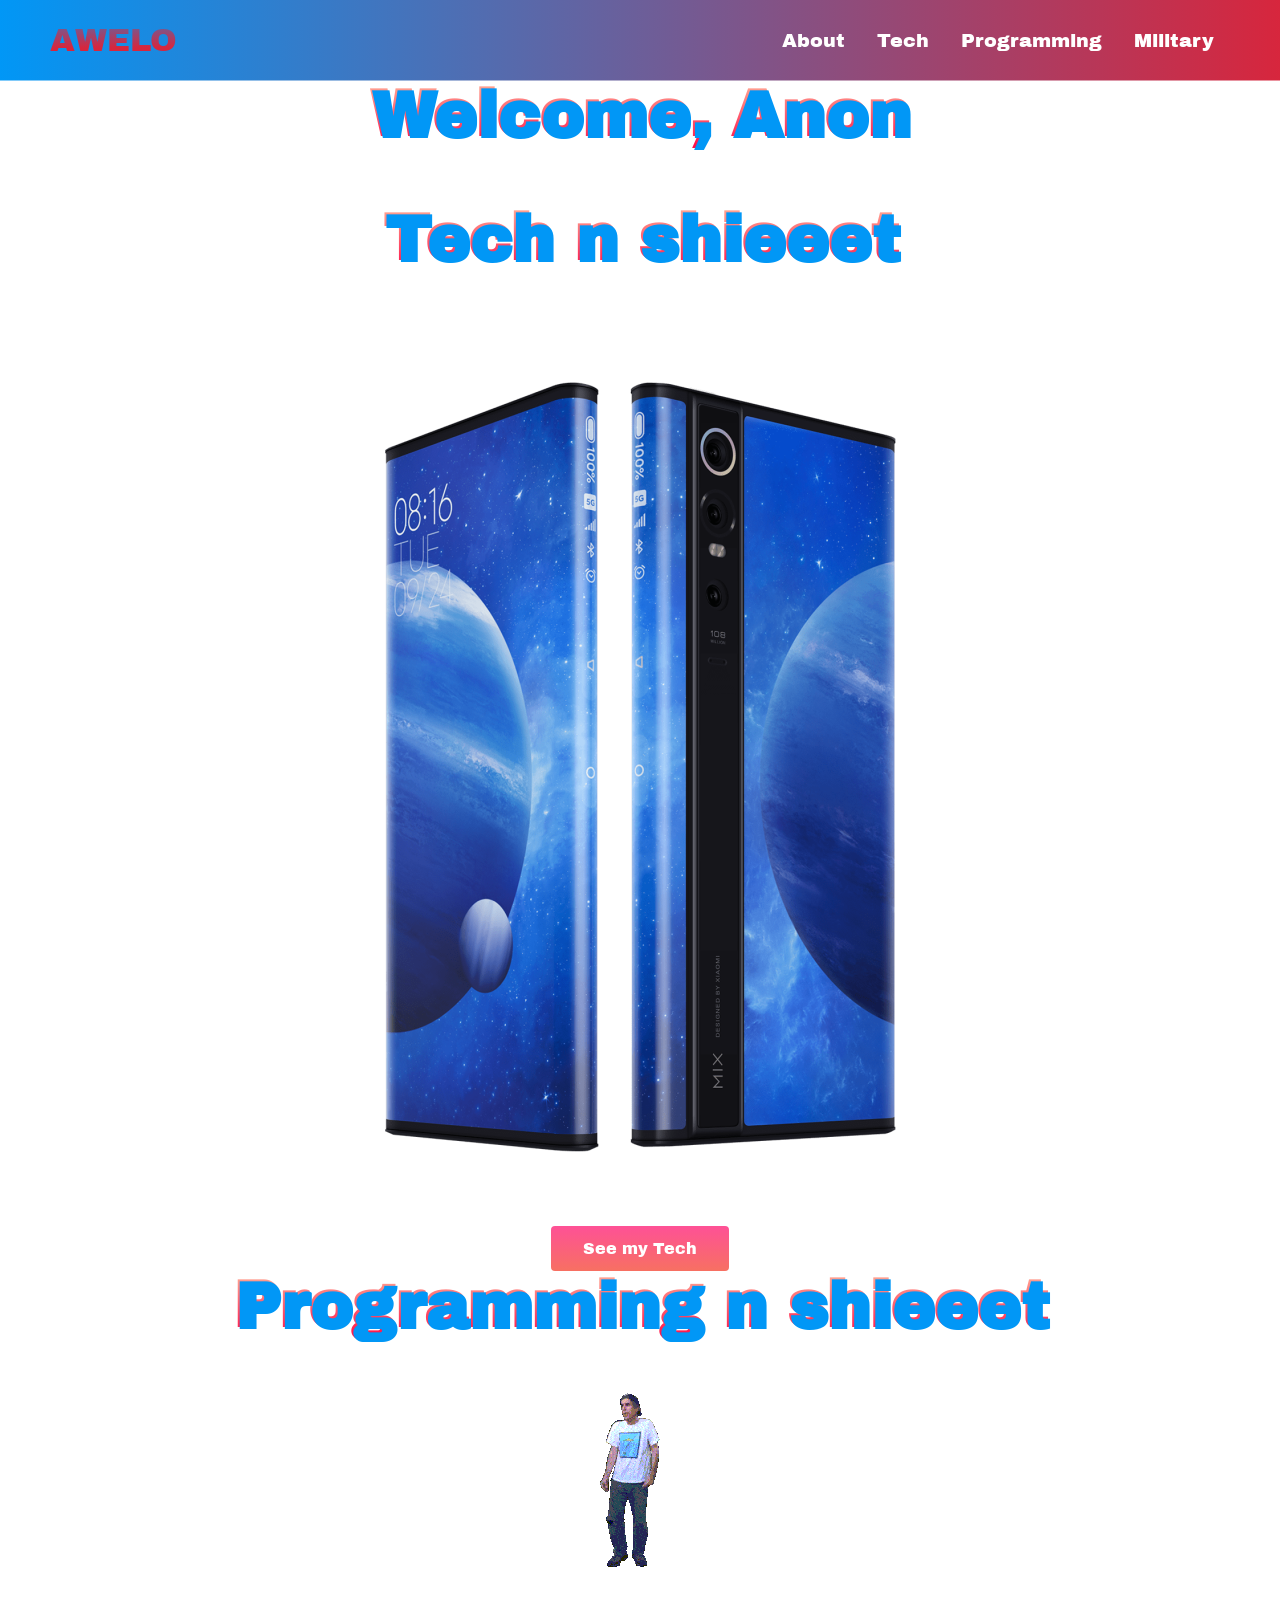
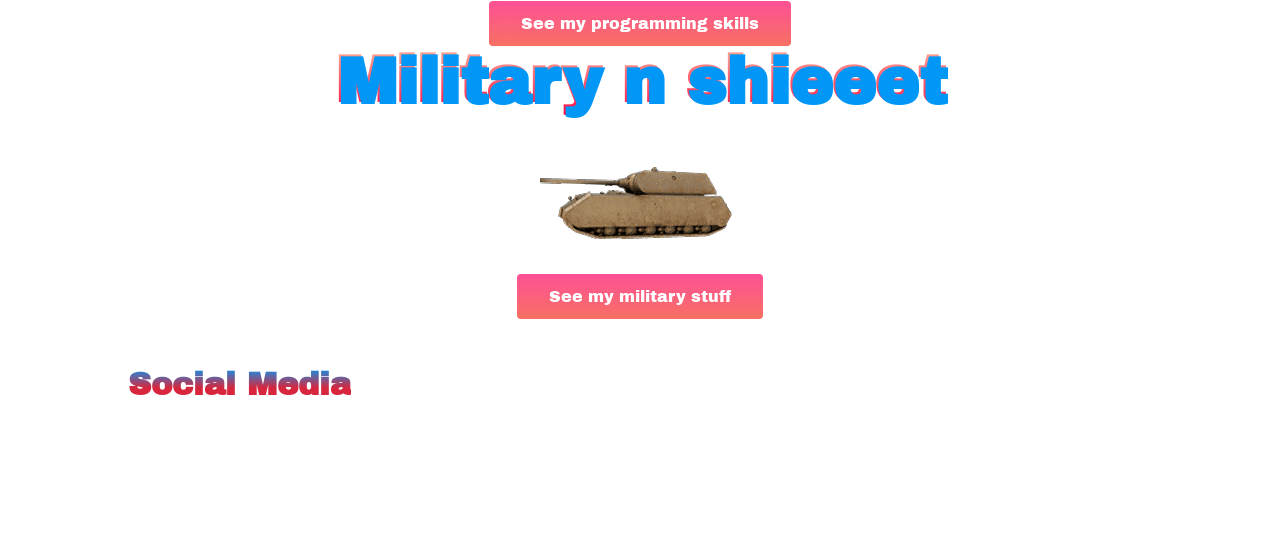
==== index.html @ 7dff38d9 "Add files via upload" ====
<!DOCTYPE html>
<html lang="en">
<head>
    <meta charset="UTF-8">
    <meta name="viewport" content="width=device-width, initial-scale=1.0">
    <title>AweloDev</title>
    <link rel="stylesheet" href="index.css">
    <link rel="preconnect" href="https://fonts.googleapis.com">
<link rel="preconnect" href="https://fonts.gstatic.com" crossorigin>
<link href="https://fonts.googleapis.com/css2?family=Archivo+Black&display=swap" rel="stylesheet">
</head>
<body>
        <!-- Barra de Navegación -->
    <nav class="navbar">
        <div class="navbar_container">
                <!-- Logo -->
            <a href="/" id="navbar__logo">AWELO</a>
            <div class="navbar__toggle" id="mobile-menu">
                <span class="bar"></span>
                <span class="bar"></span>
                <span class="bar"></span>
                
            </div>
            <!-- Secciones -->
            <ul class="navbar_menu">
                <li class="navbar_item">
                    <a href="/" class="navbar_links"> About </a>
                </li>
                <li class="navbar_item">
                    <a href="/tech.html" class="navbar_links"> Tech </a>
                </li>
                <li class="navbar_item">
                    <a href="/programming.html" class="navbar_links"> Programming </a>
                </li>
                <li class="navbar_item">
                    <a href="/military.html" class="navbar_links"> Military</a>
                </li>
            </ul>
        </div>
    </nav>

        <!-- Sección Heroes-->
    <div class="main">
        <div class="main__container">
            <div class="main__content">
                <h1>Welcome, Anon</h1>
                <p>Im AweloDev, an 16 year old aspiring developer and tech enthusiast, i enjoy doing both as hobbies</p>

                <p>This website is meant to document some of my hobbies I have, along with using it for vlogging certain events I find interesting.</p>

                <p>Either way, thanks for visiting this website, and have fun! ( ˶°ㅁ°) !!</p>

                <h1>Tech n shieeet</h1>

                <p>Tech is one of my biggest passion if not the biggest one i have, it started since childhood and i never was the same, tech is best thing in the world</p>

                <img class="main__image--container" src="images/Alpha.webp" alt="mi mix">

                <button class="main__btn"><a href="/tech.html">See my Tech</a>
                </button>
                
                <h1>Programming n shieeet</h1>
                
                <p>Programming "the art of making things YOUR OWN", theres nothing much to say, Im best Programmer on earth,im just better like that</p>

                <img class="main__image--container" src="images/terry davis.gif" alt="">

                <button class="main__btn"><a href="/programming.html">See my programming skills</a>
                </button>                

                <h1>Military n shieeet</h1>

                <p>Its a fascinating topic, im more of a tank guy than a infantry guy, !HAIL BIG YAHU!</p>

                <img class="main__image--container" src="images/maus-tank.gif" alt="">

                <button class="main__btn"><a href="/military.html">See my military stuff</a>
                </button>

            </div>
        </div>

        <div class="footer-container">
            <div class="footer">
                <div class="footer-heading-footer-1">
                    <h2>Social Media</h2>
                    <a href="https://www.instagram.com" class="links">Instagram</a>
                    <a href="https://www.youtube.com" class="links">Youtube</a>
                    <a href="https://www.facebook.com" class="links">Facebook</a>
                    <a href="https://www.x.com" class="links">X</a>
                </div>

                <div class="copyright">
                    <p class="copyright-text">
                        &copy; 2026 Awelo LLC all rights reserved 
                    </p>
                </div>
            </div>
        </div>
    <script src="app.js"></script>
</body>
</html>
---- index.css ----
* {
    box-sizing: border-box;
    margin: 0;
    padding: 0;
    font-family: 'Archivo Black', sans-serif;
}

.navbar {
    background: #02182b;
    height: 80px;
    display: flex;
    justify-content: center;
    align-items: center;
    font-size: 1.2rem;
    position: sticky;
    top: 0;
    z-index: 999;
}

.navbar_container {
    display: flex;
    justify-content: space-between;
    height: 80px;
    z-index: 1;
    width: 100%;
    max-width: 1300px;
    margin: 0 auto;
    padding: 0 50px;
}

#navbar__logo {
    background-color: #D7263D;
    background-image: linear-gradient(to top, #d7263d 40%, #0197f6
    100%);
    background-size: 100%;
    -webkit-background-clip: text;
    -moz-background-clip: text;
    -webkit-text-fill-color: transparent;
    -moz-text-fill-color: transparent;
    display: flex;
    align-items: center;
    cursor: pointer;
    text-decoration: none;
    font-size: 2rem;
}

#navbar__logo::after{
    content: '';
    position: absolute;
    height: 100%;
    width: 100%;
    background-image: linear-gradient(to right,#0197f6, #d7263d);
    top: 50%;
    left: 50%;
    translate: -50% -50%;
    z-index: -1;
    padding: 0.5px;
}

.fa-gem {
    margin-right: 0.5rem;
}

.navbar_menu {
    display: flex;
    align-items: center;
    list-style: none;
    text-align: center;
}

.navbar_item {
    height: 80px;
}

.navbar_links {
    color: #fff;
    display: flex;
    align-items: center;
    justify-content: center;
    text-decoration: none;
    padding: 0 1rem;
    height: 100%;
}

.navbar_btn {
    display: flex;
    justify-content: center;
    align-items: center;
    padding: 0 1rem;
    width: 100%;
}

.button {
    display: flex;
    justify-content: center;
    align-items: center;
    text-decoration: none;
    padding: 10px 20px;
    height: 100%;
    width: 100%;
    border: none;
    outline: none;
    border-radius: 4px;
    background: #0197f6;
    color: #fff;
}

.button:hover {
    background: #4837ff;
    transition: all 0.3s ease;
}

.navbar_links:hover {
    color: #0197f6;
    transition: all 0.3s ease;
}

@media screen and (max-width: 960px) {
    .navbar_container {
        display: flex;
        justify-content: space-between;
        height: 80px;
        z-index: 1;
        width: 100%; 
        max-width: 1300px;
        padding: 0;
    }

    .navbar_menu {
        display: grid;
        grid-template-columns: auto;
        margin: 0;
        width: 100%;
        position: absolute;
        top: -1000px;
        opacity: 1; 
        transition: all 0.5s ease;
        height: 50vh;
        z-index: -1;
        background: #131313;
    }

    .navbar_menu.active {
        background: #131313;
        top: 100%;
        opacity: 1;
        transition: all 0.5s ease;
        z-index: 99;
        height: 50vh;
        font-size: 1.6rem;
    }

    #navbar__logo {
        padding-left: 25px;
    }

    .navbar__toggle .bar{
        width: 25px;
        height: 3px;
        margin :5px auto;
        transition: all 0.3s ease-in-out;
        background: #fff;
    }

    .navbar_item{
        width: 100%;
    }

    .navbar__links {
        text-align: center;
        padding: 2rem;
        width: 100%;
        display: table;
    }

    #mobile-menu {
        position: absolute;
        top: 20%;
        right: 5%;
        transform: translate(5%, 20%);
    }

    .navbar_btn{
        padding-bottom: 2rem;
    }

    .button {
        display: flex;
        justify-content: center;
        align-items: center;
        width: 80%;
        height: 80px;
        margin: 0;
    }

    .navbar__toggle .bar {
        display: block;
        cursor: pointer;
    }

    #mobile-menu.is-active .bar:nth-child(2) {
        opacity: 0;
    }

    #mobile-menu.is-active .bar:nth-child(1) {
        transform: translateY(8px) rotate(45deg);
    }

    #mobile-menu.is-active .bar:nth-child(3) {
        transform: translateY(-8px) rotate(-45deg);
    }
}

h1 {
    text-shadow: 2px 2px #0197f6;
    text-decoration: none;
    position: relative;
    color: #d7263d;
    justify-content: center;
    align-items: center;
}

body {
    background-image: url(images/red2.gif);
    background-size: cover;
    background-repeat: no-repeat;
    background-attachment: fixed;
    display: flex;               /* Nuevo */
    flex-direction: column;      /* Nuevo */
    min-height: 100vh;           /* Nuevo */
}

p {
    color: #fff;
}

.main {
    flex: 1 0 auto;
}

.main__content h1 {
    font-size: 4rem;
    background-color: #ff8177;
    background-image: linear-gradient(to top, #ff0844 0%, #ffb199 100%);
    background-size: 100%;
    -webkit-background-clip: text;
    -moz-background-clip: text;
    -webkit-text-fill-color: transparent;
    -moz-text-fill-color: transparent;
    
}

.main__content {
    text-align: center;
}

.main__container {
    display: grid;
    grid-template-columns: 1fr;
    align-items: center;
    justify-content: center;
    margin: 0 auto;
    z-index: 1;
    width: 100%;
    max-width: 1300px;
    padding: 0 50px;
}

.main__image--container {
    display: block;
    height: auto;
    margin: 2rem auto;
    width: auto;  
}


.main__btn {
    font-size: 1rem;
    background-image: linear-gradient(to top, #f77062 0%, #fe5196 100%);
    padding: 14px 32px;
    border: none;
    border-radius: 4px;
    color: #fff;
    margin-top: 2rem;
    cursor: pointer;
    position: relative;
    transition: all 0.35s;
    outline: none;
    margin-left: 5rem;
    margin-left: auto;
    margin-right: auto;
    display: block;
    width: fit-content;
}

.main__btn a {
    position: relative;
    z-index: 2;
    color: #fff;
    text-decoration: none;
}

.main__btn:after {
    position: absolute;
    content: '';
    top: 0;
    left: 0;
    width: 0;
    height: 100%;
    background: #4837ff;
    transition: all 0.35s;
    border-radius: 4px;
}

.main__btn:hover {
    color: #fff;
}

.main__btn:hover:after {
    width: 100%;
}

/* ===== IMÁGENES RESPONSIVAS ===== */
img {
    max-width: 100%;
    height: auto;
}

/* ===== MEDIA QUERIES MEJORADOS ===== */
@media screen and (max-width: 768px) {
    .main__container {
        display: grid;
        grid-template-columns: auto;
        align-items: center;
        justify-self: center;
        width: 100%;
        margin: 0 auto;
    }

    .main__content {
        text-align: center;
        margin-bottom: 4rem;
        padding: 0 20px; /* Espacio a los costados */
    }

    .main__content h1 {
        font-size: 2.5rem;
        margin-top: 2rem;
    }

    .main__content h2 {
        font-size: 3rem;
    }

    .main__content p {
        margin-top: 1rem;
        font-size: 1rem;      /* Antes 0.8rem */
        line-height: 1.6;      /* Más aire entre líneas */
        padding: 0 10px;       /* Pequeño margen interno */
    }
}

@media screen and (max-width: 480px) {
    .main__content h1 {
        font-size: 1.8rem;     /* Antes 2rem */
        margin-top: 3rem;
    }

    .main__content h2 {
        font-size: 2rem;
    }

    .main__content p {
        margin-top: 2rem;
        font-size: 1rem;
        line-height: 1.5;
    }
    
    .main__btn {
        padding: 12px 36px;
        margin: 2.5rem 0;
    }
}

/* ===== LISTA DE LENGUAJES (programming.html) ===== */
.languages__list {
    list-style: none;
    padding: 0;
    text-align: center;
}

.languages__items {
    color: #fff;
    font-size: 1.2rem;
    margin: 0.5rem 0;
}

h2 {
    background-color: #D7263D;
    background-image: linear-gradient(to top, #d7263d 40%, #0197f6
    100%);
    background-size: 100%;
    -webkit-background-clip: text;
    -moz-background-clip: text;
    -webkit-text-fill-color: transparent;
    -moz-text-fill-color: transparent;
    display: flex;
    align-items: center;
    cursor: pointer;
    text-decoration: none;
    font-size: 2rem;    
}

.footer-heading-footer-1 {
    display: flex;
    flex-direction: column;
    margin: 1rem 0;
    text-align: left;
}

.links {
    text-decoration: none;
    color: #fff;
    margin: 0.2rem 0;
}

.footer {
    color: #fff;
    display: flex;
    justify-content: space-between;  
    align-items: center;
    flex-wrap: wrap;
    margin: 0 auto;
    width: 80%;
    padding: 2rem 0;
}

.copyright {
    color: #fff;
    display: flex;
    justify-content: flex-end;        
    flex-wrap: wrap;
    margin: 0;
    width: auto;                      
}

.copyright-text {
    margin: 0;
    text-align: right;                
}

.footer-container {
    margin-top: auto;
}

@media screen and (max-width: 768px) {
    .footer {
        flex-direction: column;
        align-items: center;
        text-align: center;
        width: 100%;
        padding: 1rem 0;
    }

    .footer-heading-footer-1 {
        align-items: center;
        text-align: center;
        margin: 1rem 0;
    }

    .copyright {
        justify-content: center;
        margin-top: 1rem;
    }

    .copyright-text {
        text-align: center;
    }
}

h2 {
    background-color: #D7263D;
    background-image: linear-gradient(to top, #d7263d 40%, #0197f6
    100%);
    background-size: 100%;
    -webkit-background-clip: text;
    -moz-background-clip: text;
    -webkit-text-fill-color: transparent;
    -moz-text-fill-color: transparent;
    display: flex;
    align-items: center;
    flex-direction: column;
    cursor: pointer;
    text-decoration: none;
    font-size: 2rem;          
}

h3 {
    background-color: #D7263D;
    background-image: linear-gradient(to top, #d7263d 40%, #0197f6
    100%);
    background-size: 100%;
    -webkit-background-clip: text;
    -moz-background-clip: text;
    -webkit-text-fill-color: transparent;
    -moz-text-fill-color: transparent;
    display: flex;
    align-items: center;
    flex-direction: column;
    cursor: pointer;
    text-decoration: none;
    font-size: 2rem;        
}

.languages__items{
    color: #fff;
}
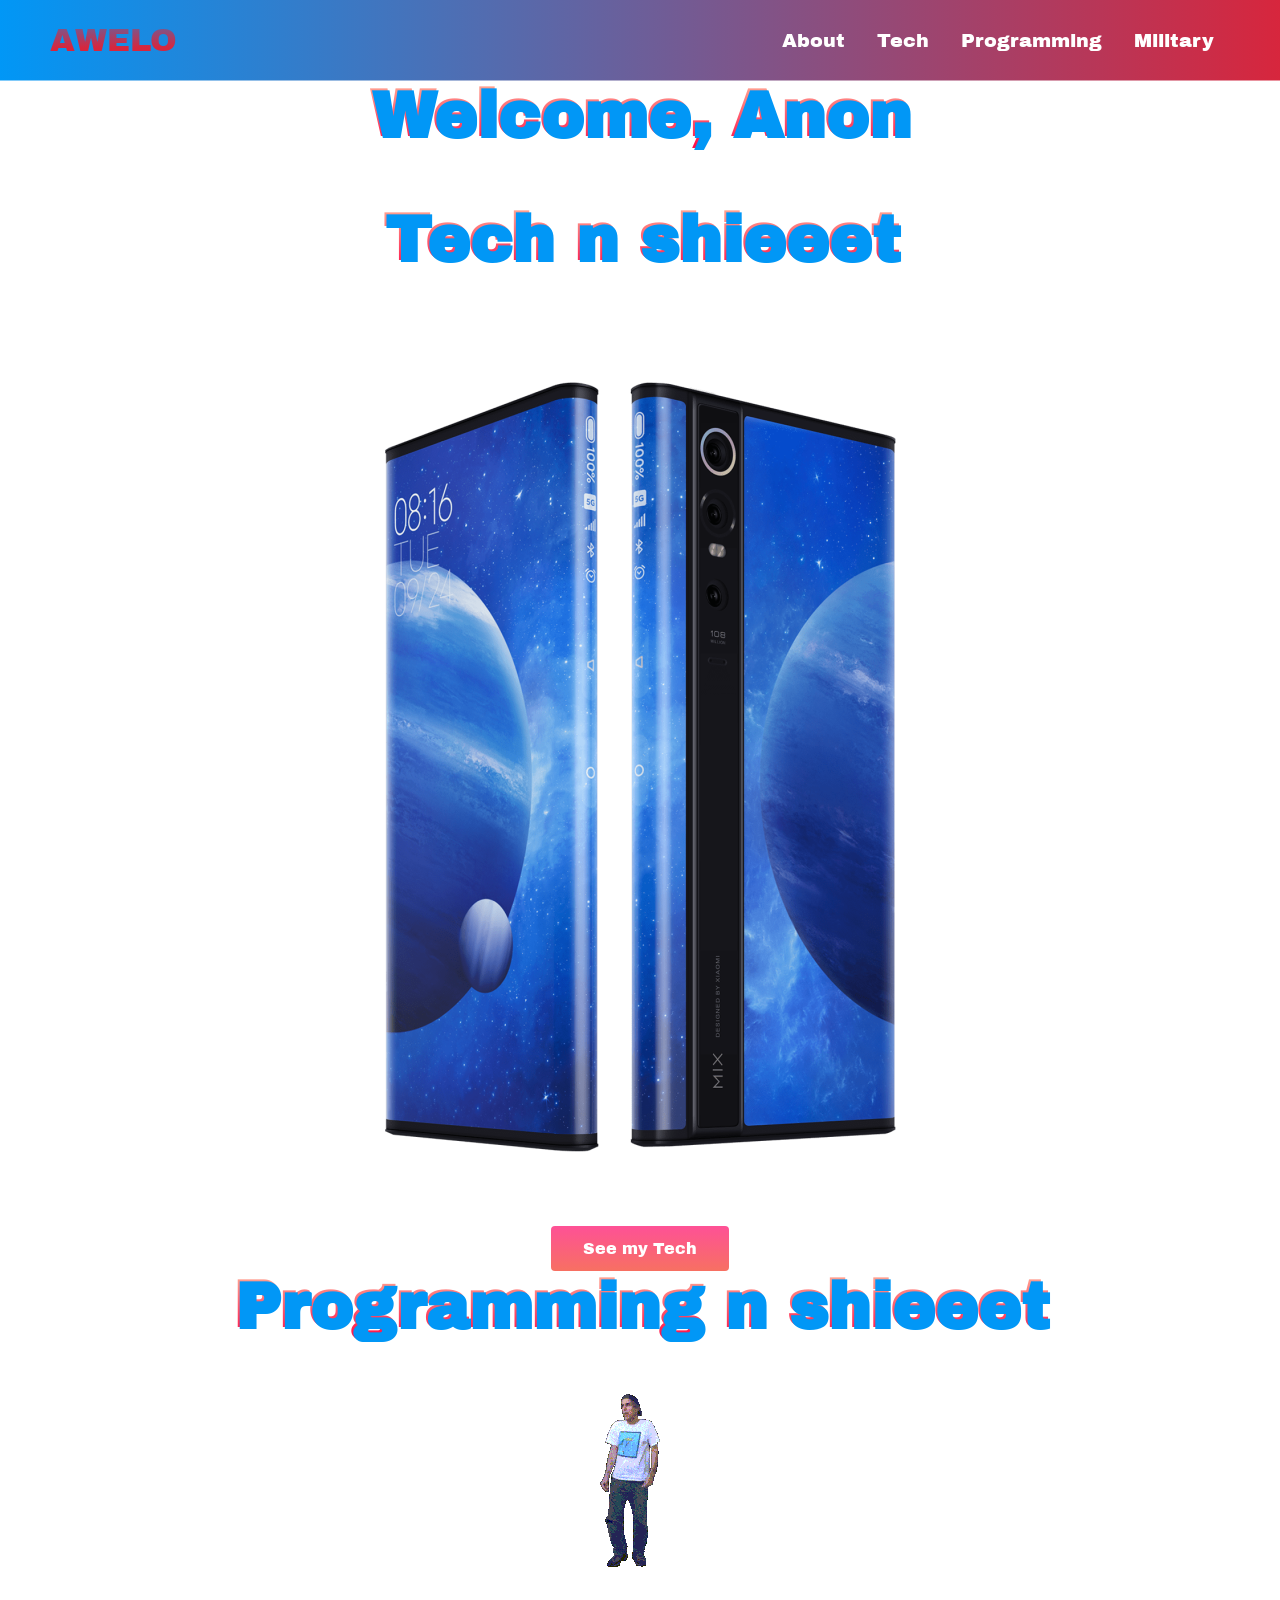
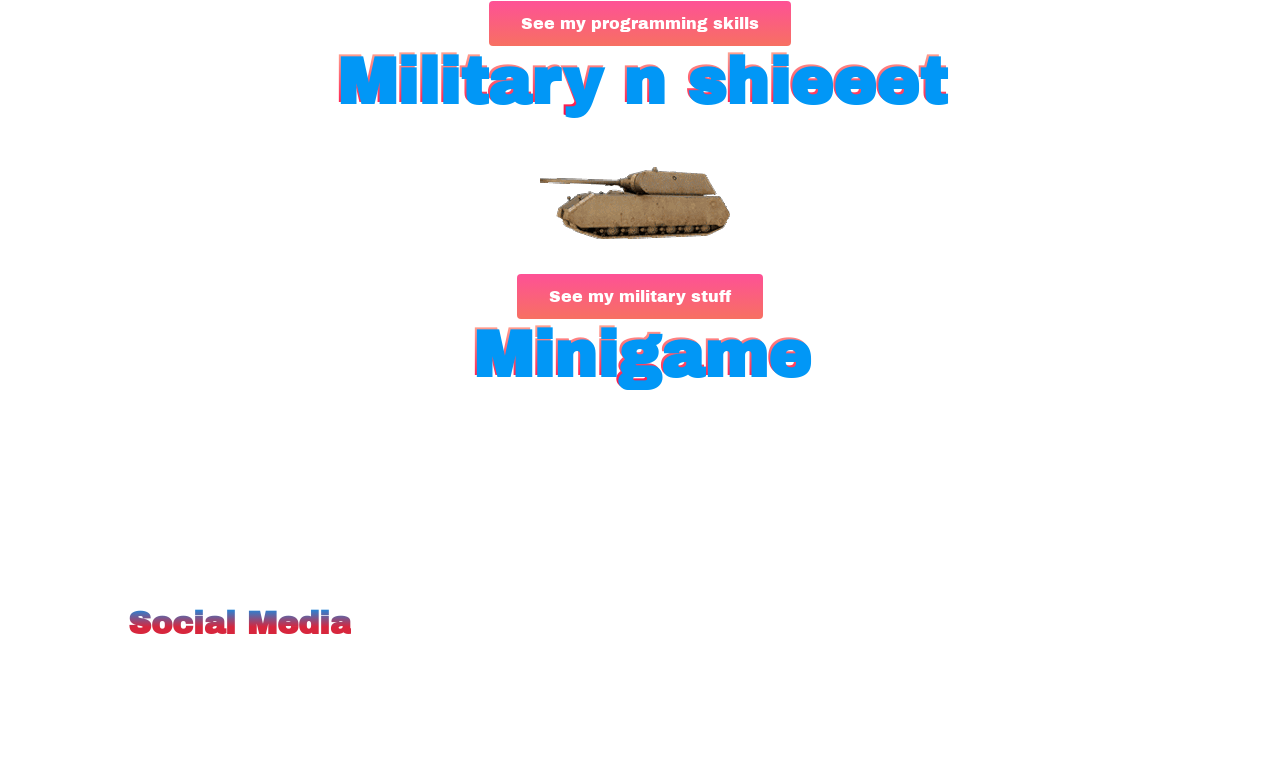
==== commit 9d813775: "Add files via upload minigame!!!!!!!!!!!!!!!!!" ====
--- a/index.html
+++ b/index.html
@@ -77,6 +77,10 @@
                 <button class="main__btn"><a href="/military.html">See my military stuff</a>
                 </button>
 
+                <h1>Minigame</h1>
+
+                <iframe width="552" height="167" frameborder="0" src="https://itch.io/embed/4366139"><a href="https://awelodev.itch.io/ninja-madness-xtreme">Ninja Madness Xtreme by AweloDev</a></iframe>
+
             </div>
         </div>
 
--- a/index.css
+++ b/index.css
@@ -362,7 +362,7 @@
 
 @media screen and (max-width: 480px) {
     .main__content h1 {
-        font-size: 1.8rem;     /* Antes 2rem */
+        font-size: 1.8rem;
         margin-top: 3rem;
     }
 
@@ -375,10 +375,10 @@
         font-size: 1rem;
         line-height: 1.5;
     }
-    
+
     .main__btn {
         padding: 12px 36px;
-        margin: 2.5rem 0;
+        margin: 2.5rem auto;   /* ← Cambiado de '2.5rem 0' a '2.5rem auto' */
     }
 }
 
@@ -514,4 +514,4 @@
 
 .languages__items{
     color: #fff;
-}+}
